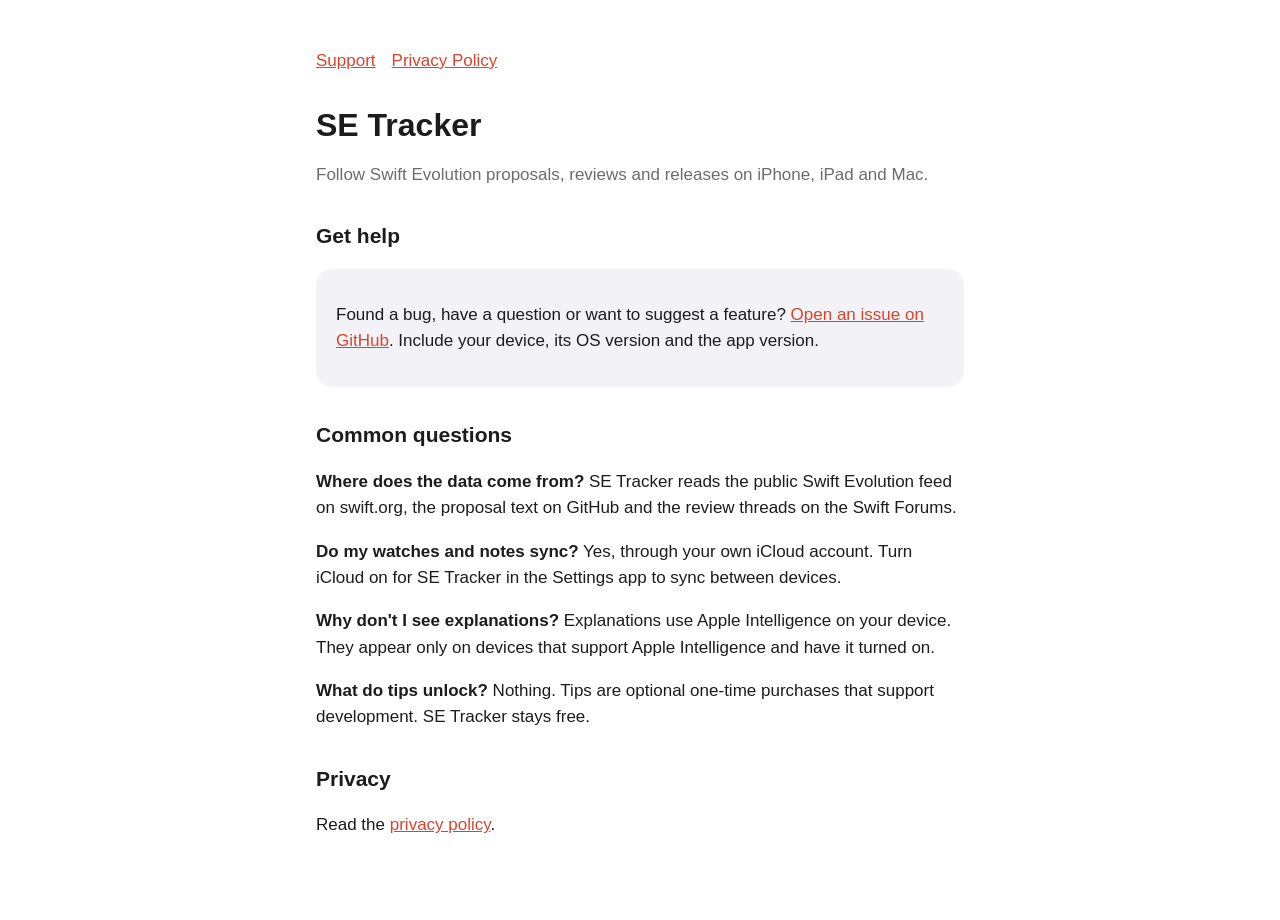
==== index.html @ 61564214 "Add the SE Tracker support page and privacy policy" ====
<!doctype html>
<html lang="en">
<head>
<meta charset="utf-8">
<meta name="viewport" content="width=device-width, initial-scale=1">
<title>SE Tracker Support</title>
<meta name="description" content="Support for SE Tracker, the Swift Evolution tracker for iPhone, iPad and Mac.">
<link rel="stylesheet" href="style.css">
</head>
<body>
<main>
<nav><a href="./">Support</a><a href="privacy.html">Privacy Policy</a></nav>
<h1>SE Tracker</h1>
<p class="muted">Follow Swift Evolution proposals, reviews and releases on iPhone, iPad and Mac.</p>

<h2>Get help</h2>
<div class="card">
<p>Found a bug, have a question or want to suggest a feature? <a href="https://github.com/abdul10ahad/abdul10ahad.github.io/issues/new">Open an issue on GitHub</a>. Include your device, its OS version and the app version.</p>
</div>

<h2>Common questions</h2>
<p><strong>Where does the data come from?</strong> SE Tracker reads the public Swift Evolution feed on swift.org, the proposal text on GitHub and the review threads on the Swift Forums.</p>
<p><strong>Do my watches and notes sync?</strong> Yes, through your own iCloud account. Turn iCloud on for SE Tracker in the Settings app to sync between devices.</p>
<p><strong>Why don't I see explanations?</strong> Explanations use Apple Intelligence on your device. They appear only on devices that support Apple Intelligence and have it turned on.</p>
<p><strong>What do tips unlock?</strong> Nothing. Tips are optional one-time purchases that support development. SE Tracker stays free.</p>

<h2>Privacy</h2>
<p>Read the <a href="privacy.html">privacy policy</a>.</p>
</main>
</body>
</html>
---- style.css ----
:root { --bg:#ffffff; --text:#1c1c1e; --muted:#6c6c70; --accent:#d9442b; --card:#f2f2f7; }
@media (prefers-color-scheme: dark) { :root { --bg:#000000; --text:#f2f2f7; --muted:#aeaeb2; --accent:#ff6b4a; --card:#1c1c1e; } }
* { box-sizing: border-box; }
body { margin:0; background:var(--bg); color:var(--text); font:17px/1.55 -apple-system, BlinkMacSystemFont, "Helvetica Neue", sans-serif; }
main { max-width:680px; margin:0 auto; padding:48px 16px 64px; }
h1 { font-size:32px; line-height:1.2; margin:0 0 8px; }
h2 { font-size:21px; margin:32px 0 8px; }
p, li { color:var(--text); }
.muted { color:var(--muted); }
a { color:var(--accent); }
.card { background:var(--card); border-radius:16px; padding:16px 20px; margin:16px 0; }
nav { margin-bottom:32px; }
nav a { margin-right:16px; }
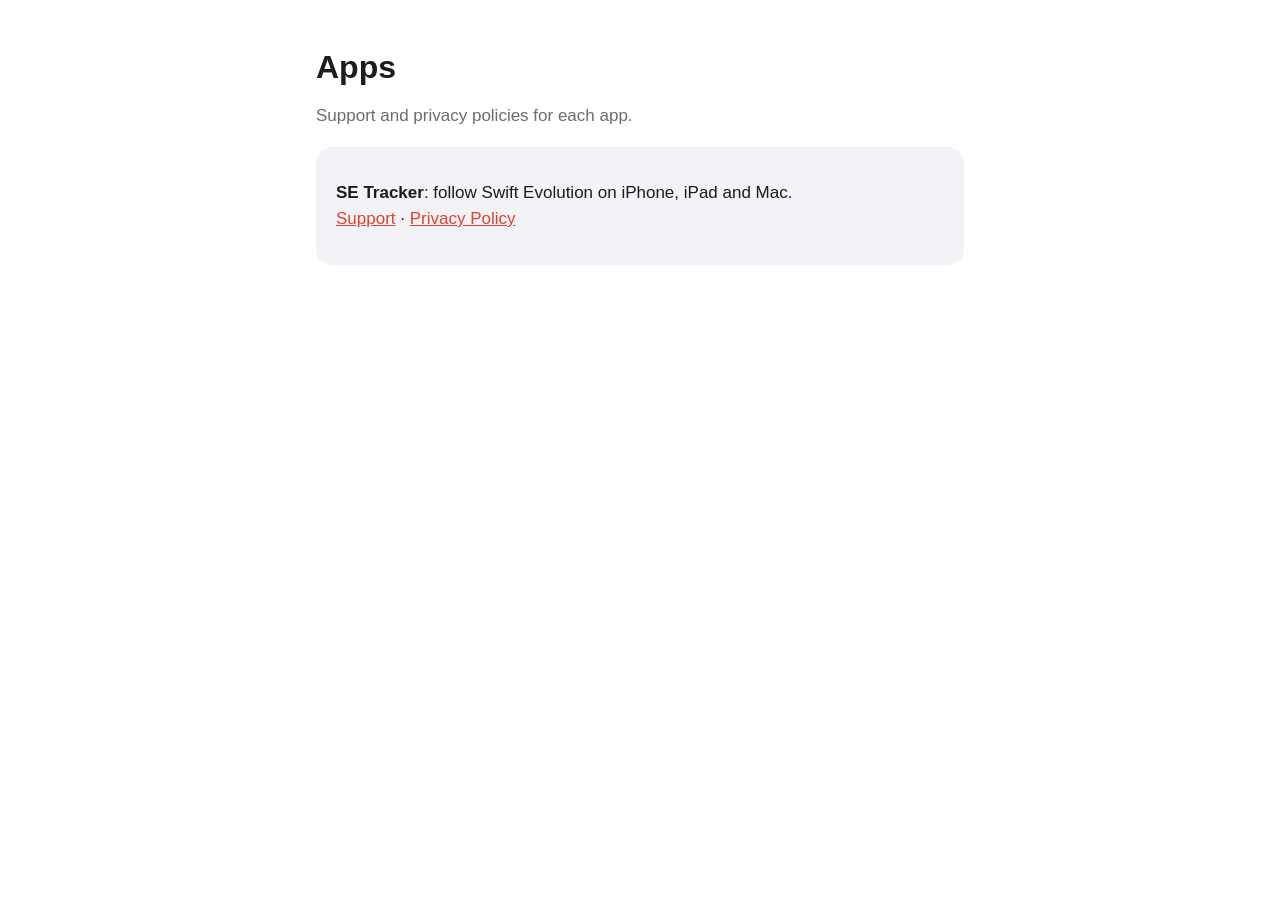
==== commit c35afab4: "Give each app its own folder for support and privacy pages" ====
--- a/index.html
+++ b/index.html
@@ -3,29 +3,18 @@
 <head>
 <meta charset="utf-8">
 <meta name="viewport" content="width=device-width, initial-scale=1">
-<title>SE Tracker Support</title>
-<meta name="description" content="Support for SE Tracker, the Swift Evolution tracker for iPhone, iPad and Mac.">
-<link rel="stylesheet" href="style.css">
+<title>Abdul Ahad's Apps</title>
+<meta name="description" content="Support and privacy policies for Abdul Ahad's apps.">
+<link rel="stylesheet" href="/style.css">
 </head>
 <body>
 <main>
-<nav><a href="./">Support</a><a href="privacy.html">Privacy Policy</a></nav>
-<h1>SE Tracker</h1>
-<p class="muted">Follow Swift Evolution proposals, reviews and releases on iPhone, iPad and Mac.</p>
-
-<h2>Get help</h2>
+<h1>Apps</h1>
+<p class="muted">Support and privacy policies for each app.</p>
 <div class="card">
-<p>Found a bug, have a question or want to suggest a feature? <a href="https://github.com/abdul10ahad/abdul10ahad.github.io/issues/new">Open an issue on GitHub</a>. Include your device, its OS version and the app version.</p>
+<p><strong>SE Tracker</strong>: follow Swift Evolution on iPhone, iPad and Mac.<br>
+<a href="/setracker/">Support</a> · <a href="/setracker/privacy/">Privacy Policy</a></p>
 </div>
-
-<h2>Common questions</h2>
-<p><strong>Where does the data come from?</strong> SE Tracker reads the public Swift Evolution feed on swift.org, the proposal text on GitHub and the review threads on the Swift Forums.</p>
-<p><strong>Do my watches and notes sync?</strong> Yes, through your own iCloud account. Turn iCloud on for SE Tracker in the Settings app to sync between devices.</p>
-<p><strong>Why don't I see explanations?</strong> Explanations use Apple Intelligence on your device. They appear only on devices that support Apple Intelligence and have it turned on.</p>
-<p><strong>What do tips unlock?</strong> Nothing. Tips are optional one-time purchases that support development. SE Tracker stays free.</p>
-
-<h2>Privacy</h2>
-<p>Read the <a href="privacy.html">privacy policy</a>.</p>
 </main>
 </body>
 </html>
